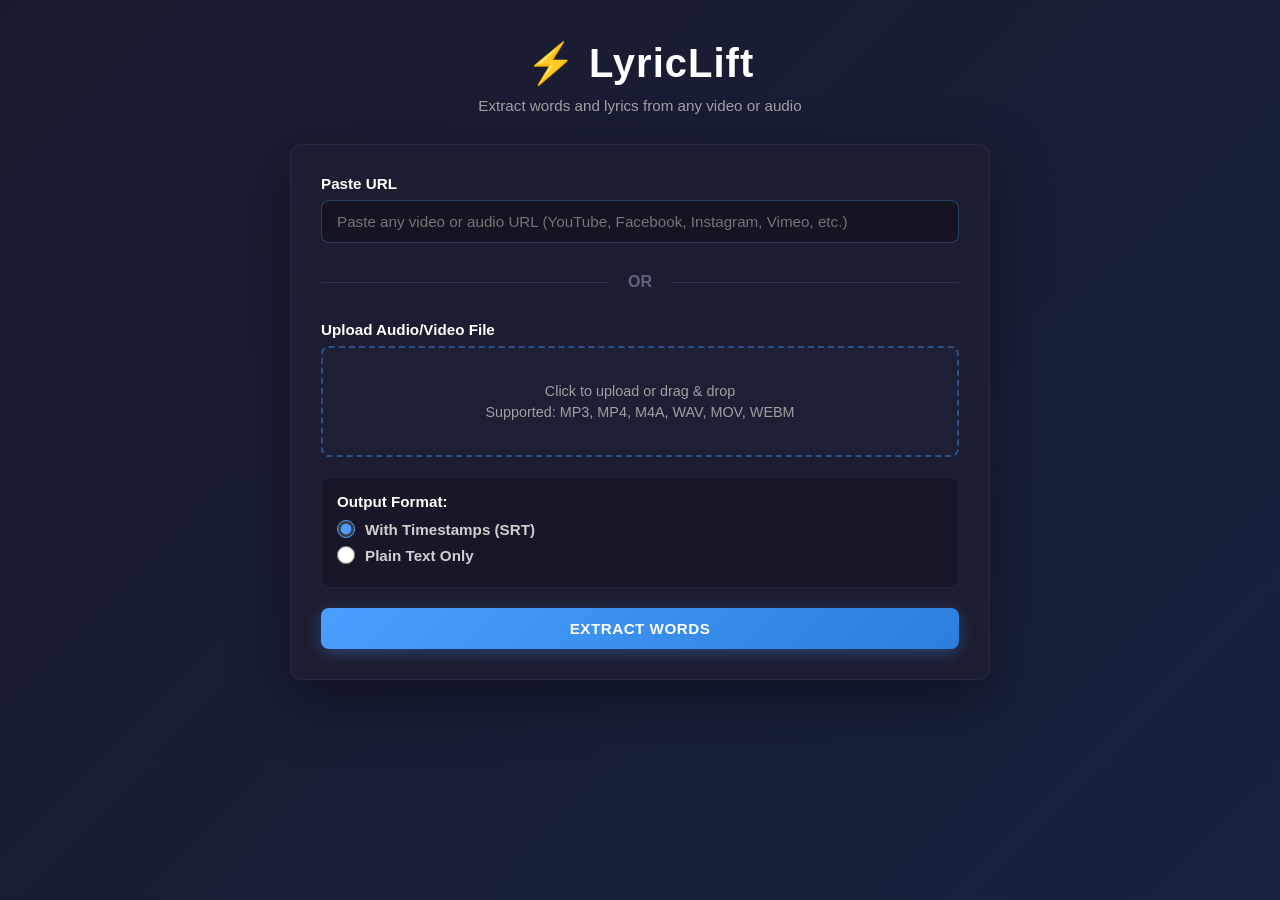
==== index.html @ 9cf03c6e "Fix 17 bugs, remove dead PHP backend, harden the Flask app Full QA sweep of LyricLift (two passes + " ====
<!DOCTYPE html>
<html lang="en">
<head>
    <meta charset="UTF-8">
    <meta name="viewport" content="width=device-width, initial-scale=1.0">
    <title>LyricLift - Extract Lyrics & Transcripts</title>
    <meta name="description" content="Extract lyrics, captions, and transcripts from any video or audio file. Supports YouTube, Facebook, Instagram, Vimeo, and direct file uploads.">
    <meta name="keywords" content="lyrics extraction, transcription, audio extraction, video transcription">

    <!-- Favicon & PWA -->
    <link rel="icon" type="image/x-icon" href="assets/images/favicon.ico">
    <link rel="icon" type="image/png" href="assets/images/favicon.png">
    <link rel="apple-touch-icon" href="assets/images/favicon.png">
    <link rel="manifest" href="assets/manifest.webmanifest">
    <meta name="theme-color" content="#1a1a2e">

    <!-- Open Graph / Social Media Tags -->
    <meta property="og:type" content="website">
    <meta property="og:url" content="https://lyriclift.com">
    <meta property="og:title" content="LyricLift - Extract Lyrics & Transcripts">
    <meta property="og:description" content="Extract lyrics, captions, and transcripts from any video or audio file instantly.">
    <meta property="og:image" content="https://lyriclift.com/assets/images/social-preview.png">
    <meta property="og:image:width" content="1200">
    <meta property="og:image:height" content="630">

    <!-- Twitter Card Tags -->
    <meta name="twitter:card" content="summary_large_image">
    <meta name="twitter:title" content="LyricLift - Extract Lyrics & Transcripts">
    <meta name="twitter:description" content="Extract lyrics, captions, and transcripts from any video or audio file instantly.">
    <meta name="twitter:image" content="https://lyriclift.com/assets/images/social-preview.png">

    <link rel="stylesheet" href="assets/css/style.css">
</head>
<body>
    <div class="container">
        <header>
            <h1>⚡ LyricLift</h1>
            <p class="subtitle">Extract words and lyrics from any video or audio</p>
        </header>

        <main class="card">
            <!-- Input Section -->
            <div class="input-section">
                <div>
                    <label for="urlInput">Paste URL</label>
                    <input
                        type="text"
                        id="urlInput"
                        placeholder="Paste any video or audio URL (YouTube, Facebook, Instagram, Vimeo, etc.)"
                        class="input-field"
                    >
                </div>

                <div class="divider">OR</div>

                <div>
                    <label for="fileInput">Upload Audio/Video File</label>
                    <div id="dropzone" class="dropzone">
                        <input
                            type="file"
                            id="fileInput"
                            accept=".mp3,.mp4,.m4a,.wav,.mov,.webm"
                            class="file-input"
                        >
                        <p>Click to upload or drag & drop</p>
                        <p class="small">Supported: MP3, MP4, M4A, WAV, MOV, WEBM</p>
                        <p id="fileName" class="file-name"></p>
                    </div>
                </div>

                <!-- Format Selection -->
                <div class="format-section">
                    <p>Output Format:</p>
                    <label class="radio-label">
                        <input type="radio" name="format" value="srt" checked>
                        <span>With Timestamps (SRT)</span>
                    </label>
                    <label class="radio-label">
                        <input type="radio" name="format" value="txt">
                        <span>Plain Text Only</span>
                    </label>
                </div>

                <!-- Extract Button -->
                <button id="extractBtn" class="btn-primary">Extract Words</button>
            </div>

            <!-- Loading State -->
            <div id="loadingState" class="loading-state hidden">
                <div class="spinner"></div>
                <p id="loadingMessage">Processing (may take several minutes)...</p>
            </div>

            <!-- Results Section -->
            <div id="resultsSection" class="results-section hidden">
                <label for="resultsTextarea">Extracted Text:</label>
                <textarea
                    id="resultsTextarea"
                    class="results-textarea"
                    readonly
                ></textarea>

                <div class="button-group">
                    <button id="copyBtn" class="btn-secondary">Copy to Clipboard</button>
                    <button id="downloadBtn" class="btn-secondary">Download File</button>
                </div>
            </div>

            <!-- Error State -->
            <div id="errorState" class="error-state hidden">
                <p id="errorMessage"></p>
                <button id="backBtn" class="btn-secondary">Back</button>
            </div>
        </main>
    </div>

    <script src="assets/js/app.js?v=20260614-no-timeout"></script>
</body>
</html>
---- assets/css/style.css ----
* {
    margin: 0;
    padding: 0;
    box-sizing: border-box;
}

body {
    font-family: -apple-system, BlinkMacSystemFont, 'Segoe UI', Roboto, Oxygen, Ubuntu, Cantarell, sans-serif;
    background: linear-gradient(135deg, #1a1a2e 0%, #16213e 100%);
    color: #e0e0e0;
    min-height: 100vh;
    padding: 20px;
}

.container {
    max-width: 700px;
    margin: 0 auto;
}

header {
    text-align: center;
    margin-bottom: 30px;
    padding-top: 20px;
}

header h1 {
    font-size: 2.5em;
    color: #ffffff;
    margin-bottom: 10px;
    font-weight: 700;
    letter-spacing: 1px;
}

.subtitle {
    color: #a0a0a0;
    font-size: 0.95em;
}

.card {
    background: rgba(30, 30, 50, 0.95);
    border-radius: 12px;
    padding: 30px;
    box-shadow: 0 20px 60px rgba(0, 0, 0, 0.4);
    border: 1px solid rgba(74, 158, 255, 0.1);
}

/* Input Section */
.input-section {
    display: flex;
    flex-direction: column;
    gap: 20px;
}

label {
    display: block;
    font-weight: 600;
    margin-bottom: 8px;
    color: #ffffff;
    font-size: 0.95em;
}

.input-field {
    width: 100%;
    padding: 12px 15px;
    border: 1px solid rgba(74, 158, 255, 0.3);
    border-radius: 8px;
    background: rgba(0, 0, 0, 0.3);
    color: #e0e0e0;
    font-size: 0.95em;
    transition: all 0.3s ease;
}

.input-field:focus {
    outline: none;
    border-color: #4a9eff;
    background: rgba(74, 158, 255, 0.05);
    box-shadow: 0 0 10px rgba(74, 158, 255, 0.2);
}

.divider {
    text-align: center;
    color: #606080;
    font-weight: 600;
    margin: 10px 0;
    position: relative;
}

.divider::before,
.divider::after {
    content: '';
    position: absolute;
    top: 50%;
    width: 45%;
    height: 1px;
    background: rgba(74, 158, 255, 0.2);
}

.divider::before {
    left: 0;
}

.divider::after {
    right: 0;
}

/* Dropzone */
.dropzone {
    border: 2px dashed rgba(74, 158, 255, 0.4);
    border-radius: 8px;
    padding: 30px 20px;
    text-align: center;
    cursor: pointer;
    transition: all 0.3s ease;
    background: rgba(74, 158, 255, 0.02);
}

.dropzone:hover {
    border-color: #4a9eff;
    background: rgba(74, 158, 255, 0.08);
}

.dropzone.dragover {
    border-color: #4a9eff;
    background: rgba(74, 158, 255, 0.15);
}

.file-input {
    display: none;
}

.dropzone p {
    margin: 5px 0;
    color: #a0a0a0;
    font-size: 0.9em;
}

.dropzone p:first-child {
    color: #ffffff;
    font-weight: 600;
}

.small {
    color: #707080;
    font-size: 0.85em;
}

.file-name {
    color: #4a9eff;
    margin-top: 10px;
    font-weight: 500;
}

/* Format Section */
.format-section {
    padding: 15px;
    background: rgba(0, 0, 0, 0.2);
    border-radius: 8px;
    border: 1px solid rgba(74, 158, 255, 0.1);
}

.format-section p {
    margin-bottom: 10px;
    color: #ffffff;
    font-weight: 600;
    font-size: 0.95em;
}

.radio-label {
    display: flex;
    align-items: center;
    cursor: pointer;
    margin: 8px 0;
    color: #d0d0d0;
    transition: color 0.2s ease;
}

.radio-label:hover {
    color: #ffffff;
}

.radio-label input[type="radio"] {
    margin-right: 10px;
    cursor: pointer;
    accent-color: #4a9eff;
    width: 18px;
    height: 18px;
}

/* Buttons */
.btn-primary,
.btn-secondary {
    padding: 12px 24px;
    border: none;
    border-radius: 8px;
    font-size: 0.95em;
    font-weight: 600;
    cursor: pointer;
    transition: all 0.3s ease;
    text-transform: uppercase;
    letter-spacing: 0.5px;
}

.btn-primary {
    width: 100%;
    background: linear-gradient(135deg, #4a9eff 0%, #2a7fdd 100%);
    color: #ffffff;
    box-shadow: 0 4px 15px rgba(74, 158, 255, 0.3);
}

.btn-primary:hover:not(:disabled) {
    transform: translateY(-2px);
    box-shadow: 0 6px 20px rgba(74, 158, 255, 0.4);
}

.btn-primary:active:not(:disabled) {
    transform: translateY(0);
}

.btn-primary:disabled {
    opacity: 0.6;
    cursor: not-allowed;
}

.btn-secondary {
    flex: 1;
    background: rgba(74, 158, 255, 0.15);
    color: #4a9eff;
    border: 1px solid rgba(74, 158, 255, 0.3);
    min-width: 120px;
}

.btn-secondary:hover {
    background: rgba(74, 158, 255, 0.25);
    border-color: #4a9eff;
}

.button-group {
    display: flex;
    gap: 10px;
    margin-top: 15px;
}

/* Loading State */
.loading-state {
    display: flex;
    flex-direction: column;
    align-items: center;
    justify-content: center;
    padding: 40px;
    gap: 20px;
}

.loading-state.hidden {
    display: none;
}

.spinner {
    width: 50px;
    height: 50px;
    border: 4px solid rgba(74, 158, 255, 0.2);
    border-top-color: #4a9eff;
    border-radius: 50%;
    animation: spin 0.8s linear infinite;
}

@keyframes spin {
    to {
        transform: rotate(360deg);
    }
}

#loadingMessage {
    color: #a0a0a0;
    font-size: 0.95em;
    font-weight: 500;
}

/* Results Section */
.results-section {
    display: flex;
    flex-direction: column;
    gap: 15px;
}

.results-section.hidden {
    display: none;
}

.results-textarea {
    width: 100%;
    height: 400px;
    padding: 15px;
    border: 1px solid rgba(74, 158, 255, 0.3);
    border-radius: 8px;
    background: rgba(0, 0, 0, 0.3);
    color: #e0e0e0;
    font-family: 'Courier New', monospace;
    font-size: 0.9em;
    resize: vertical;
    overflow-y: auto;
}

.results-textarea:focus {
    outline: none;
    border-color: #4a9eff;
    box-shadow: 0 0 10px rgba(74, 158, 255, 0.2);
}

/* Error State */
.error-state {
    display: flex;
    flex-direction: column;
    align-items: center;
    gap: 20px;
    padding: 30px;
}

.error-state.hidden {
    display: none;
}

#errorMessage {
    background: rgba(220, 80, 80, 0.15);
    border: 1px solid rgba(220, 80, 80, 0.4);
    border-radius: 8px;
    padding: 15px;
    color: #ff9999;
    text-align: center;
    word-break: break-word;
}

/* Responsive */
@media (max-width: 600px) {
    header h1 {
        font-size: 2em;
    }

    .card {
        padding: 20px;
    }

    .button-group {
        flex-direction: column;
    }

    .btn-secondary {
        flex: none;
        width: 100%;
    }

    .results-textarea {
        height: 300px;
    }
}
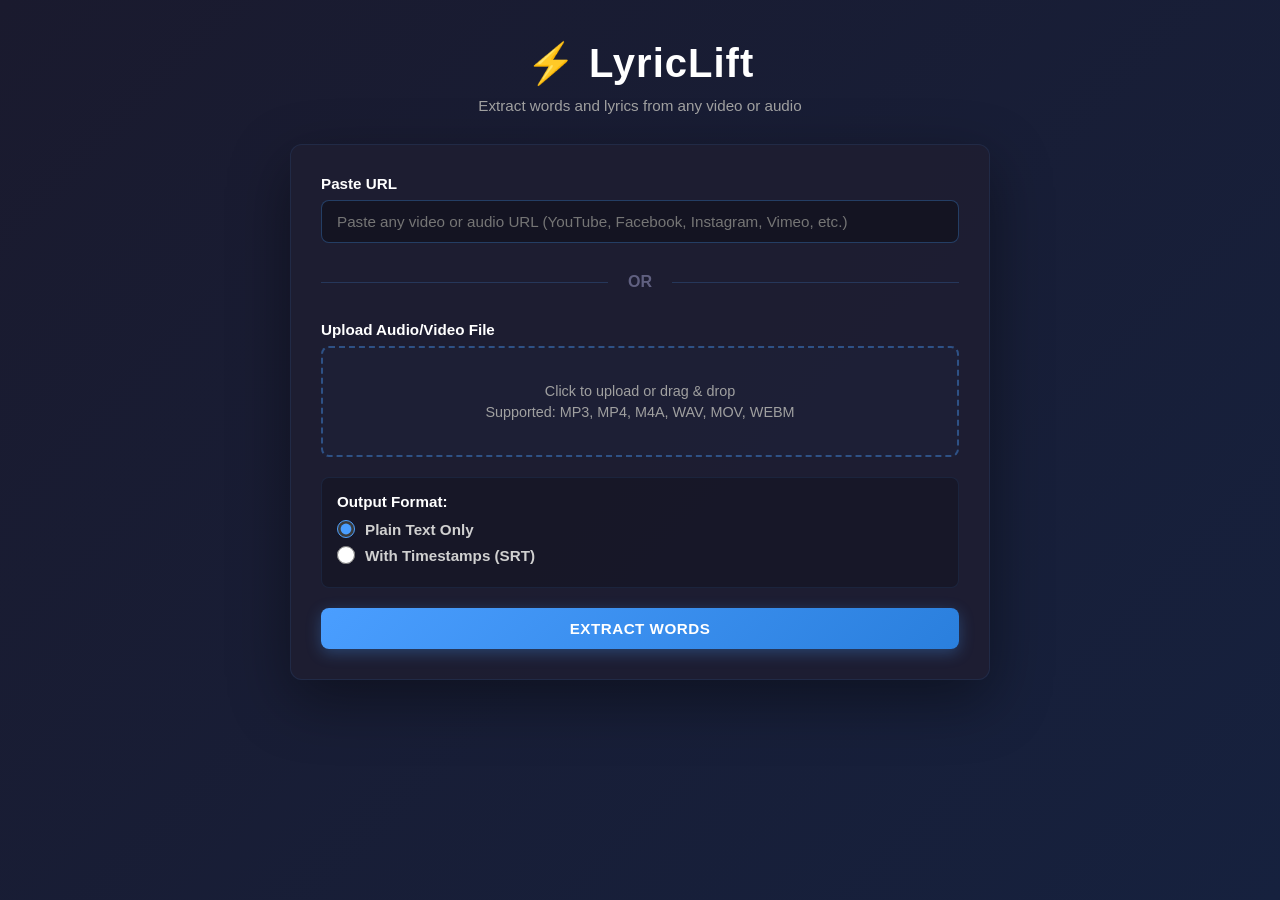
==== commit 605a9a3d: "Default to Plain Text Only, listed above With Timestamps (SRT) index.html: the two format radios swa" ====
--- a/index.html
+++ b/index.html
@@ -16,10 +16,10 @@
 
     <!-- Open Graph / Social Media Tags -->
     <meta property="og:type" content="website">
-    <meta property="og:url" content="https://lyriclift.com">
+    <meta property="og:url" content="https://lyriclift.peoplestar.com">
     <meta property="og:title" content="LyricLift - Extract Lyrics & Transcripts">
     <meta property="og:description" content="Extract lyrics, captions, and transcripts from any video or audio file instantly.">
-    <meta property="og:image" content="https://lyriclift.com/assets/images/social-preview.png">
+    <meta property="og:image" content="https://lyriclift.peoplestar.com/assets/images/social-preview.png">
     <meta property="og:image:width" content="1200">
     <meta property="og:image:height" content="630">
 
@@ -27,7 +27,7 @@
     <meta name="twitter:card" content="summary_large_image">
     <meta name="twitter:title" content="LyricLift - Extract Lyrics & Transcripts">
     <meta name="twitter:description" content="Extract lyrics, captions, and transcripts from any video or audio file instantly.">
-    <meta name="twitter:image" content="https://lyriclift.com/assets/images/social-preview.png">
+    <meta name="twitter:image" content="https://lyriclift.peoplestar.com/assets/images/social-preview.png">
 
     <link rel="stylesheet" href="assets/css/style.css">
 </head>
@@ -72,12 +72,12 @@
                 <div class="format-section">
                     <p>Output Format:</p>
                     <label class="radio-label">
-                        <input type="radio" name="format" value="srt" checked>
-                        <span>With Timestamps (SRT)</span>
+                        <input type="radio" name="format" value="txt" checked>
+                        <span>Plain Text Only</span>
                     </label>
                     <label class="radio-label">
-                        <input type="radio" name="format" value="txt">
-                        <span>Plain Text Only</span>
+                        <input type="radio" name="format" value="srt">
+                        <span>With Timestamps (SRT)</span>
                     </label>
                 </div>
 
